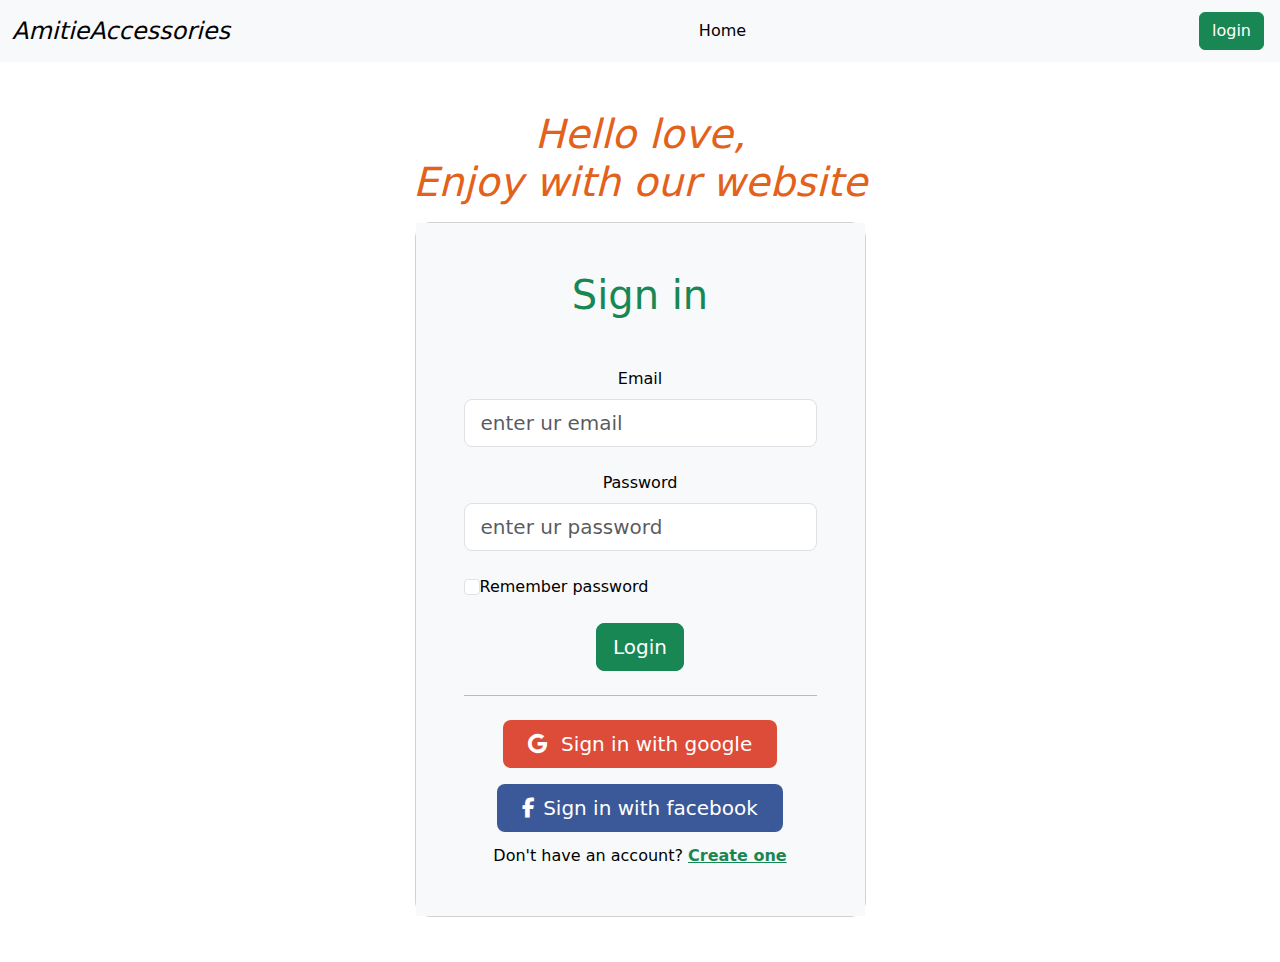
==== login/login.html @ 1d1e3e8f "Add files via upload" ====
<!DOCTYPE html>
<html lang="en">
<head>
    <meta charset="UTF-8">
    <meta name="viewport" content="width=device-width, initial-scale=1.0">
    <title>Document</title>
    <link rel="stylesheet" href="../css/all.min.css">
    <link rel="stylesheet" href="../css/bootstrap.min.css">
    <link rel="stylesheet" href="login.css">
</head>
<body>

    <nav class="navbar navbar-expand-lg bg-body-tertiary">
        <div class="container-fluid">
          <a class="navbar-brand fs-4 fst-italic fs-bold fw-medium" href="../index.html">AmitieAccessories</a>

          <button class="navbar-toggler" type="button" data-bs-toggle="collapse" data-bs-target="#navbarSupportedContent" aria-controls="navbarSupportedContent" aria-expanded="false" aria-label="Toggle navigation">
            <span class="navbar-toggler-icon"></span>
          </button>
          <div class="collapse navbar-collapse " id="navbarSupportedContent">
            <ul class="navbar-nav m-auto mb-2 mb-lg-0">
              <li class="nav-item">
                <a class="nav-link active" aria-current="page" href="#"  onclick="location.href='../index.html'">Home</a>
              </li>

            
            </ul>
            <div class="d-flex" role="search">
             <button class="btn btn-success me-1 login " type="submit" onclick="handleLogin(); ">login</button>
            </div>
          </div>
        </div>
      </nav>

    <section class="vh-100" >
        <div class="container py-5 h-100">
          <div class="row d-flex justify-content-center align-items-center h-100 ">
            <h1 class="text-center mb-3 title t-color fst-italic">Hello love, <br /> Enjoy with our website</h1>
            <div class="col-12 col-md-8 col-lg-6 col-xl-5">
              <div class="card shadow-2-strong" style="border-radius: 1rem;">
                <div class="card-body p-5 text-center text-bg-light">
      
                  <h3 class="mb-5 title text-success">Sign in</h3>
      
                  <div data-mdb-input-init class="form-outline mb-4 ">
                      <label class="form-label" for="typeEmailX-2">Email</label>
                    <input type="email" id="typeEmailX-2" class="form-control form-control-lg" placeholder="enter ur email" />
                  </div>
      
                  <div data-mdb-input-init class="form-outline mb-4">
                      <label class="form-label" for="typePasswordX-2">Password</label>
                    <input type="password" id="typePasswordX-2" class="form-control form-control-lg" placeholder="enter ur password" /> 
                  </div>
      
                  <!-- Checkbox -->
                  <div class="form-check d-flex justify-content-start mb-4">
                    <input class="form-check-input" type="checkbox" value="" id="form1Example3" />
                    <label class="form-check-label" for="form1Example3"> Remember password </label>
                  </div>
      
                  <button data-mdb-button-init data-mdb-ripple-init class="btn btn-success btn-lg btn-block" type="submit" onclick="handleLogin();">Login</button>
      
                  <hr class="my-4">
      
                  <button data-mdb-button-init data-mdb-ripple-init class="btn btn-lg btn-block px-4 py-2 text-white mb-3" style="background-color: #dd4b39;"
                    type="submit"><i class="fab fa-google me-2 "></i> Sign in with google</button>
                  <button data-mdb-button-init data-mdb-ripple-init class="btn btn-lg btn-block px-4 py-2 text-white mb-2" style="background-color: #3b5998;"
                    type="submit"><i class="fab fa-facebook-f me-2"></i>Sign in with facebook</button>
      
                    <div>
                        <p class="mb-0 mt-1">Don't have an account? <a href="#!" class=" fw-bold text-success" onclick="location.href='../Register/register.html'">Create one</a>
                        </p>
                      </div>
                </div>
              </div>
            </div>
          </div>
        </div>
      </section>



      <div class="position-fixed top-0 end-0 mt-2 ">
        <div class="toast align-items-center text-bg-danger border-0" id="toaster" role="alert" aria-live="assertive" aria-atomic="true">
            <div class="d-flex z-3">
              <div class="toast-body z-3" id="toasterMsg">
                Hello, world! This is a toast message.
              </div>
              <button type="button" class="btn-close btn-close-white me-2 m-auto" data-bs-dismiss="toast" aria-label="Close"></button>
            </div>
          </div>
    </div>

    <script src="login.js"></script>
    <script src="https://cdn.jsdelivr.net/npm/bootstrap@5.3.3/dist/js/bootstrap.bundle.min.js" integrity="sha384-YvpcrYf0tY3lHB60NNkmXc5s9fDVZLESaAA55NDzOxhy9GkcIdslK1eN7N6jIeHz" crossorigin="anonymous"></script>
</body>
</html>
---- login/login.css ----
.title{
    font-weight: 500;
    font-size: 40px;
}
.t-color{
    color: #E2621C;

}
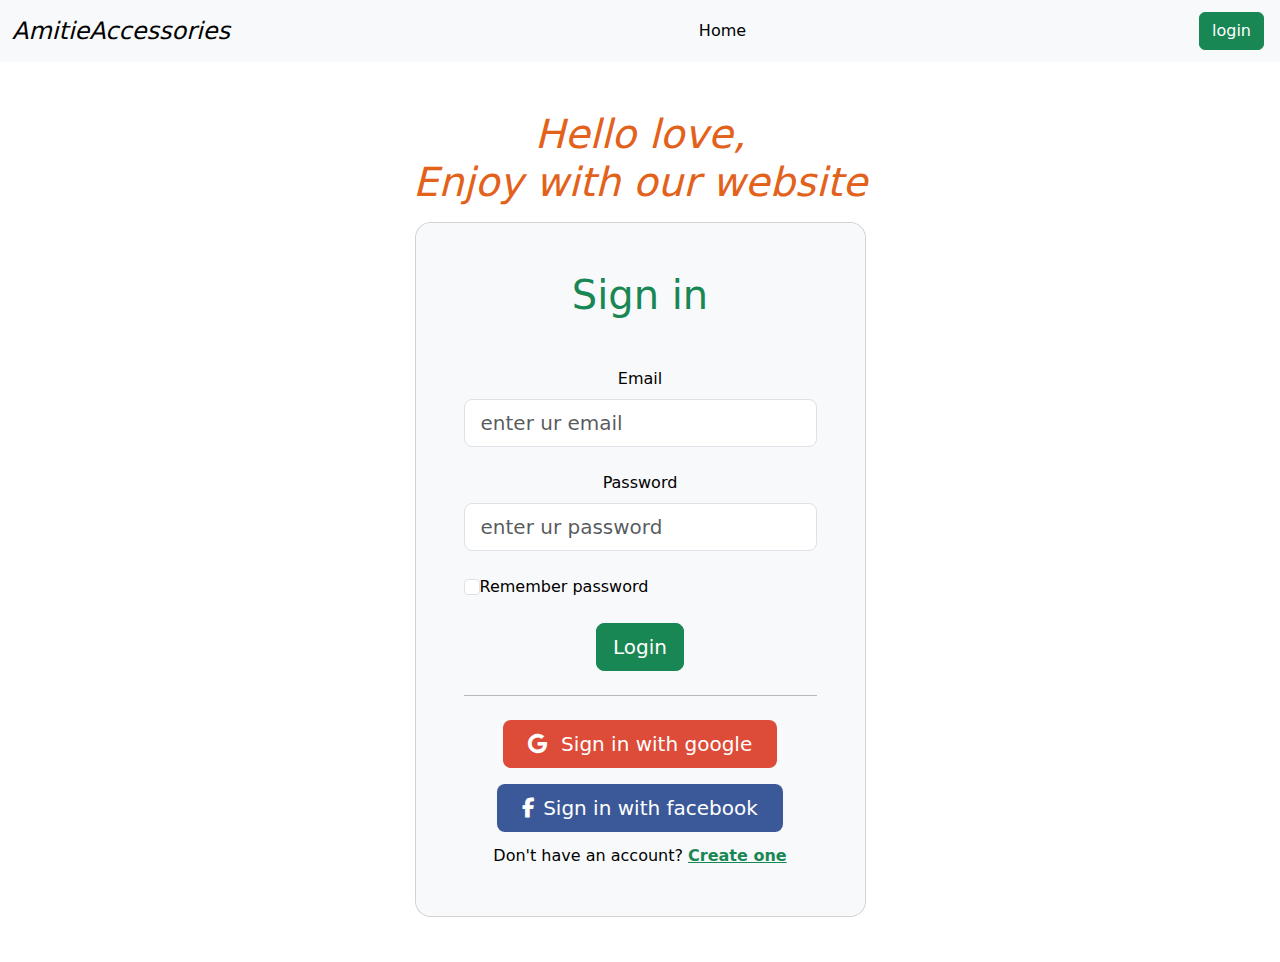
==== commit 704c8bae: "Add files via upload" ====
--- a/login/login.html
+++ b/login/login.html
@@ -37,7 +37,7 @@
           <div class="row d-flex justify-content-center align-items-center h-100 ">
             <h1 class="text-center mb-3 title t-color fst-italic">Hello love, <br /> Enjoy with our website</h1>
             <div class="col-12 col-md-8 col-lg-6 col-xl-5">
-              <div class="card shadow-2-strong" style="border-radius: 1rem;">
+              <div class="card shadow-2-strong">
                 <div class="card-body p-5 text-center text-bg-light">
       
                   <h3 class="mb-5 title text-success">Sign in</h3>
--- a/login/login.css
+++ b/login/login.css
@@ -5,4 +5,7 @@
 .t-color{
     color: #E2621C;
 
+}
+.card,.card-body{
+    border-radius: 1rem;
 }